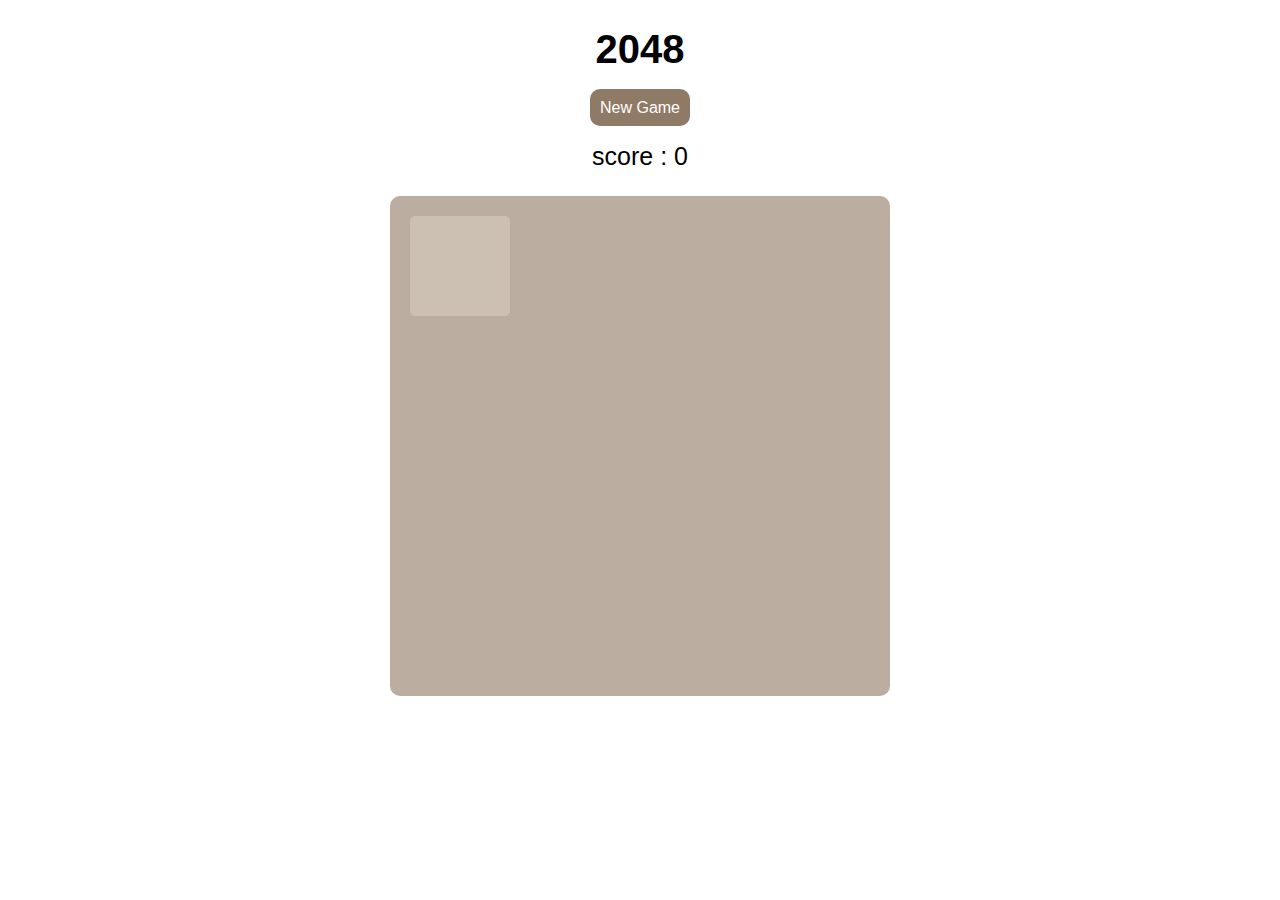
==== index.html @ c6df7d96 "2048-index" ====
<!doctype html>
<html>
<head>
    <meta charset="UTF-8">
    <title>2048</title>
    <link rel="stylesheet" type="text/css" href="2048.css" />
    <script type="text/javascript" src="http://libs.baidu.com/jquery/1.9.0/jquery.min.js"></script>
    <script type="text/javascript" src="main2048.js"></script>
    <script type="text/javascript" src="showAnimation2048.js"></script>
    <script type="text/javascript" src="support2048.js"></script>
</head>
<body>
    <header>
        <h1>2048</h1>
        <a href="javascript:newGame()" id="NewGameButton">New Game</a>
        <p>score : <span id="score">0</span></p>
    </header>

    <div id="grid-container">
        <div class="grid-cell" id="grid-cell-0-0"></div>
        <div class="grid-cell" id="grid-cell-0-1"></div>
        <div class="grid-cell" id="grid-cell-0-2"></div>
        <div class="grid-cell" id="grid-cell-0-3"></div>

        <div class="grid-cell" id="grid-cell-1-0"></div>
        <div class="grid-cell" id="grid-cell-1-1"></div>
        <div class="grid-cell" id="grid-cell-1-2"></div>
        <div class="grid-cell" id="grid-cell-1-3"></div>

        <div class="grid-cell" id="grid-cell-2-0"></div>
        <div class="grid-cell" id="grid-cell-2-1"></div>
        <div class="grid-cell" id="grid-cell-2-2"></div>
        <div class="grid-cell" id="grid-cell-2-3"></div>

        <div class="grid-cell" id="grid-cell-3-0"></div>
        <div class="grid-cell" id="grid-cell-3-1"></div>
        <div class="grid-cell" id="grid-cell-3-2"></div>
        <div class="grid-cell" id="grid-cell-3-3"></div>

    </div>
</body>
</html>
---- 2048.css ----
header{
    text-align: center;
}

header h1{
    font-family: Arial;
    font-size: 40px;
    font-weight: bold;
}

header #NewGameButton{
    font-family: Arial;
    color: white;
    width: 100px;
    border-radius: 10px;
    background: #8f7a66;
    text-decoration: none;
    padding: 10px;
}

header #NewGameButton:hover{
    background: #9f8b77;
}

header p{
    font-family: Arial;
    font-size: 25px;
}

#grid-container{
    border-radius: 10px;
    width: 460px;
    height: 460px;
    padding: 20px;
    margin: auto;
    background-color: #bbada0;
    position: relative;
}

.grid-cell{
    width: 100px;
    height: 100px;
    border-radius: 6px;
    background-color: #ccc0b3;
    position: absolute;
}

.number-cell{
    font-family: Arial;
    font-size: 40px;
    font-weight: bold;
    position: absolute;
    border-radius: 6px;
    line-height: 100px;
    text-align: center;
}
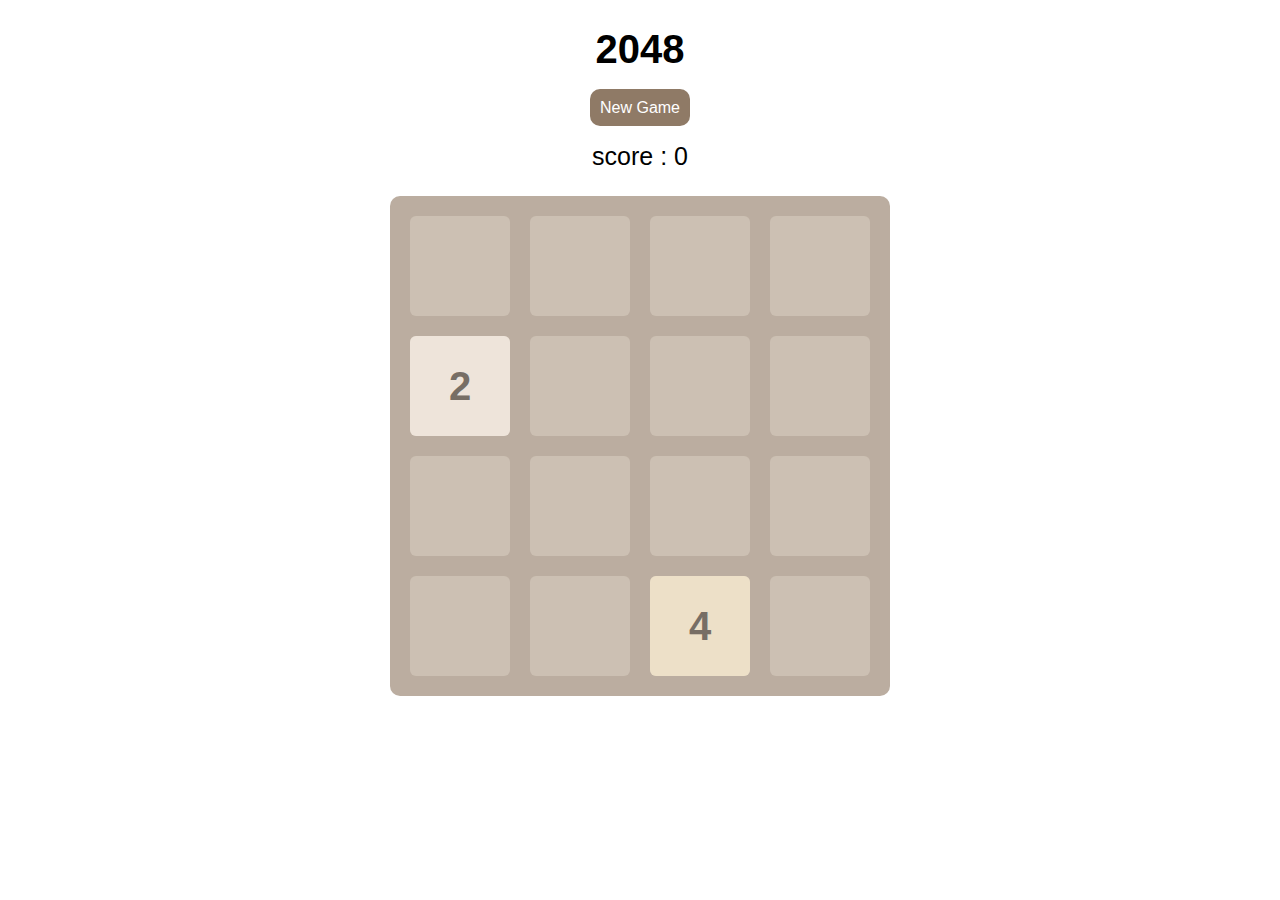
==== commit 52b6c4d7: "index-2048" ====
--- a/index.html
+++ b/index.html
@@ -4,7 +4,7 @@
     <meta charset="UTF-8">
     <title>2048</title>
     <link rel="stylesheet" type="text/css" href="2048.css" />
-    <script type="text/javascript" src="http://libs.baidu.com/jquery/1.9.0/jquery.min.js"></script>
+    <script type="text/javascript" src="jquery.min.js"></script>
     <script type="text/javascript" src="main2048.js"></script>
     <script type="text/javascript" src="showAnimation2048.js"></script>
     <script type="text/javascript" src="support2048.js"></script>
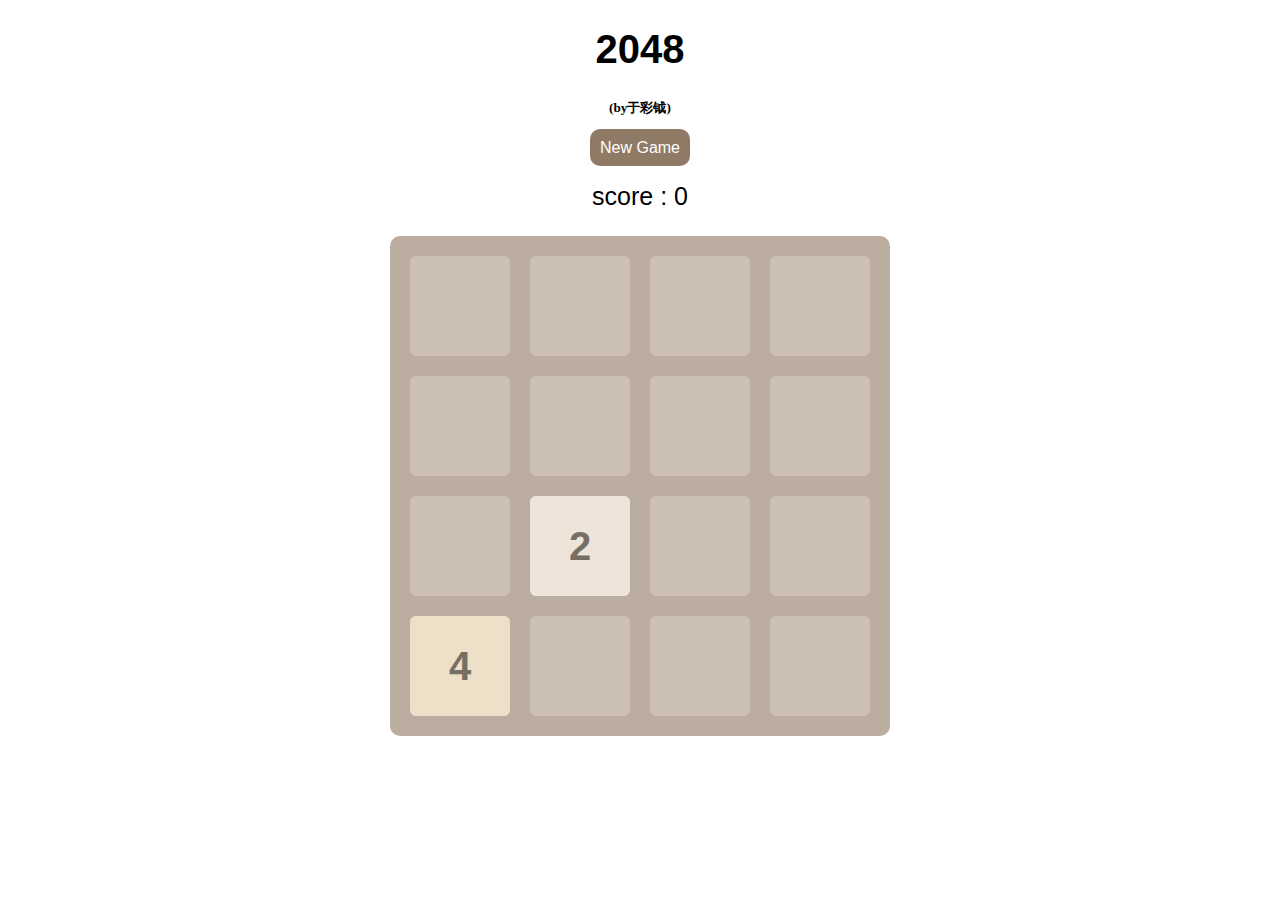
==== commit e9643332: "add 2048-index" ====
--- a/index.html
+++ b/index.html
@@ -11,7 +11,7 @@
 </head>
 <body>
     <header>
-        <h1>2048</h1>
+        <h1>2048<h5>(by于彩钺)</h5></h1>
         <a href="javascript:newGame()" id="NewGameButton">New Game</a>
         <p>score : <span id="score">0</span></p>
     </header>
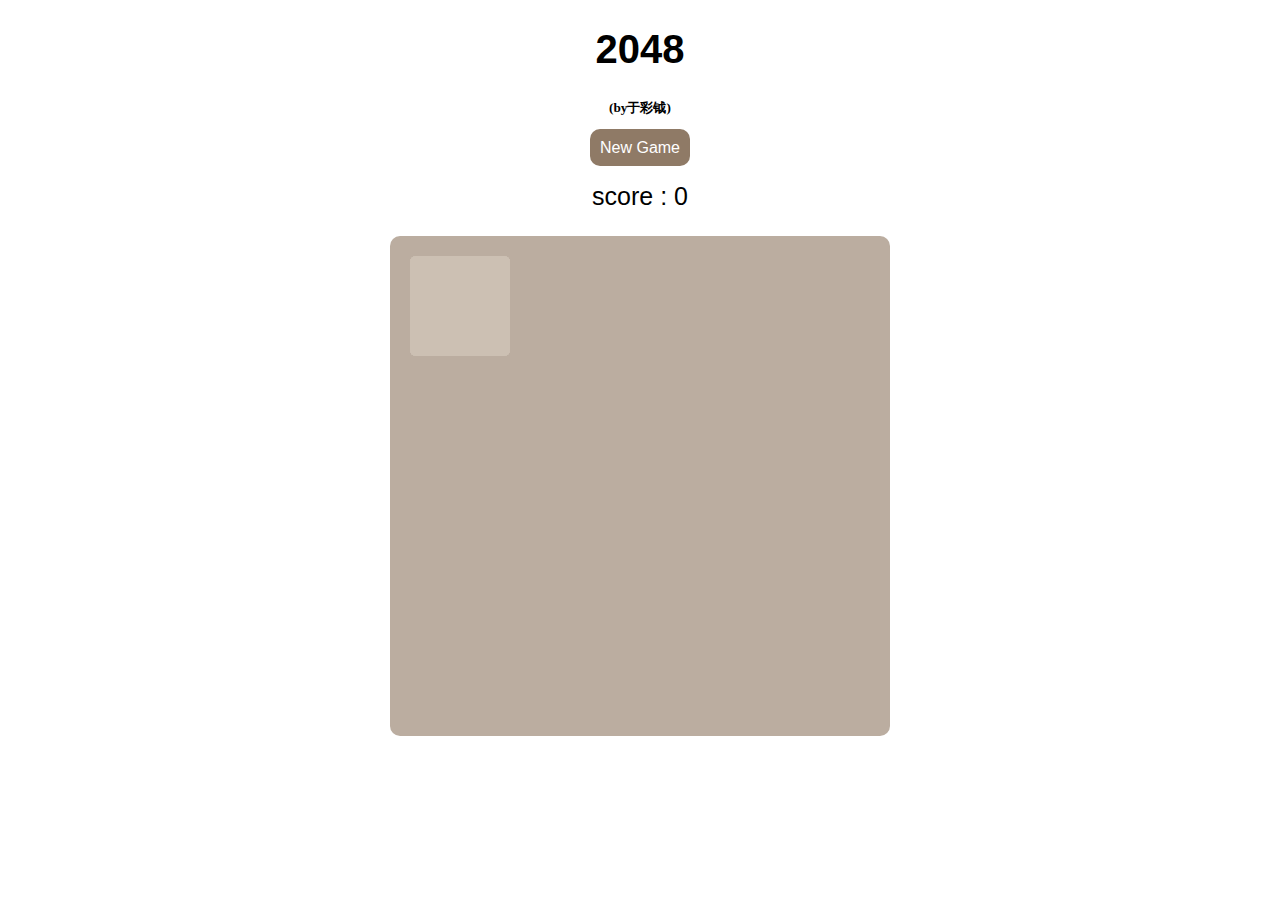
==== commit 652be23f: "add viewport" ====
--- a/index.html
+++ b/index.html
@@ -2,6 +2,7 @@
 <html>
 <head>
     <meta charset="UTF-8">
+    <meta name="viewport" content="width=device-width,height=device-height,initial-scale=1.0, minimum-scale=1.0, maximum-scale=1.0, user-scalable=no"/>
     <title>2048</title>
     <link rel="stylesheet" type="text/css" href="2048.css" />
     <script type="text/javascript" src="jquery.min.js"></script>
--- a/2048.css
+++ b/2048.css
@@ -1,5 +1,8 @@
 header{
-    text-align: center;
+    display:block;
+    margin:0 auto;
+    width:100%;
+    text-align:center;
 }
 
 header h1{
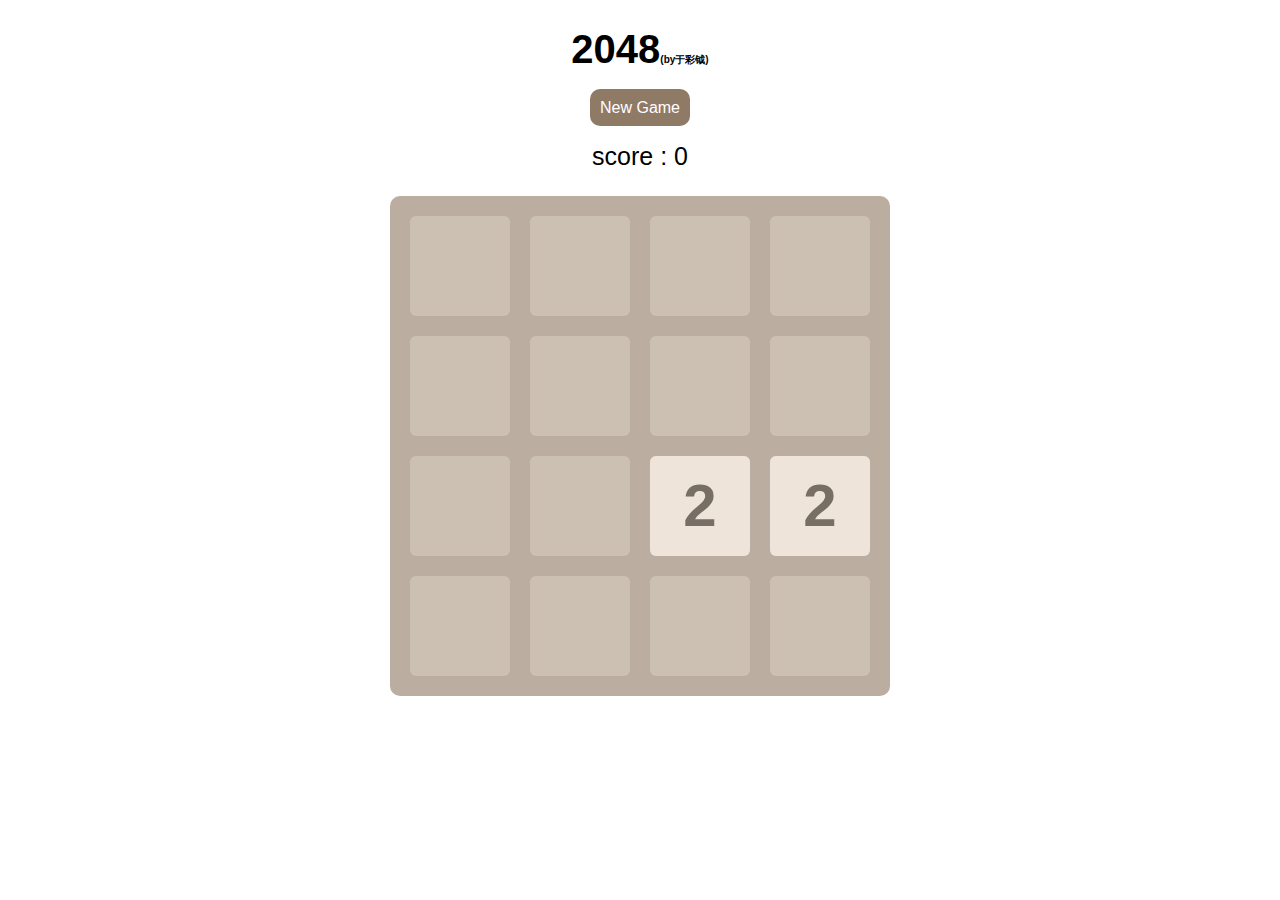
==== commit d43a4666: "add span" ====
--- a/index.html
+++ b/index.html
@@ -12,7 +12,7 @@
 </head>
 <body>
     <header>
-        <h1>2048<h5>(by于彩钺)</h5></h1>
+        <h1>2048<span style="font-size:10px;">(by于彩钺)</span></h1>
         <a href="javascript:newGame()" id="NewGameButton">New Game</a>
         <p>score : <span id="score">0</span></p>
     </header>
